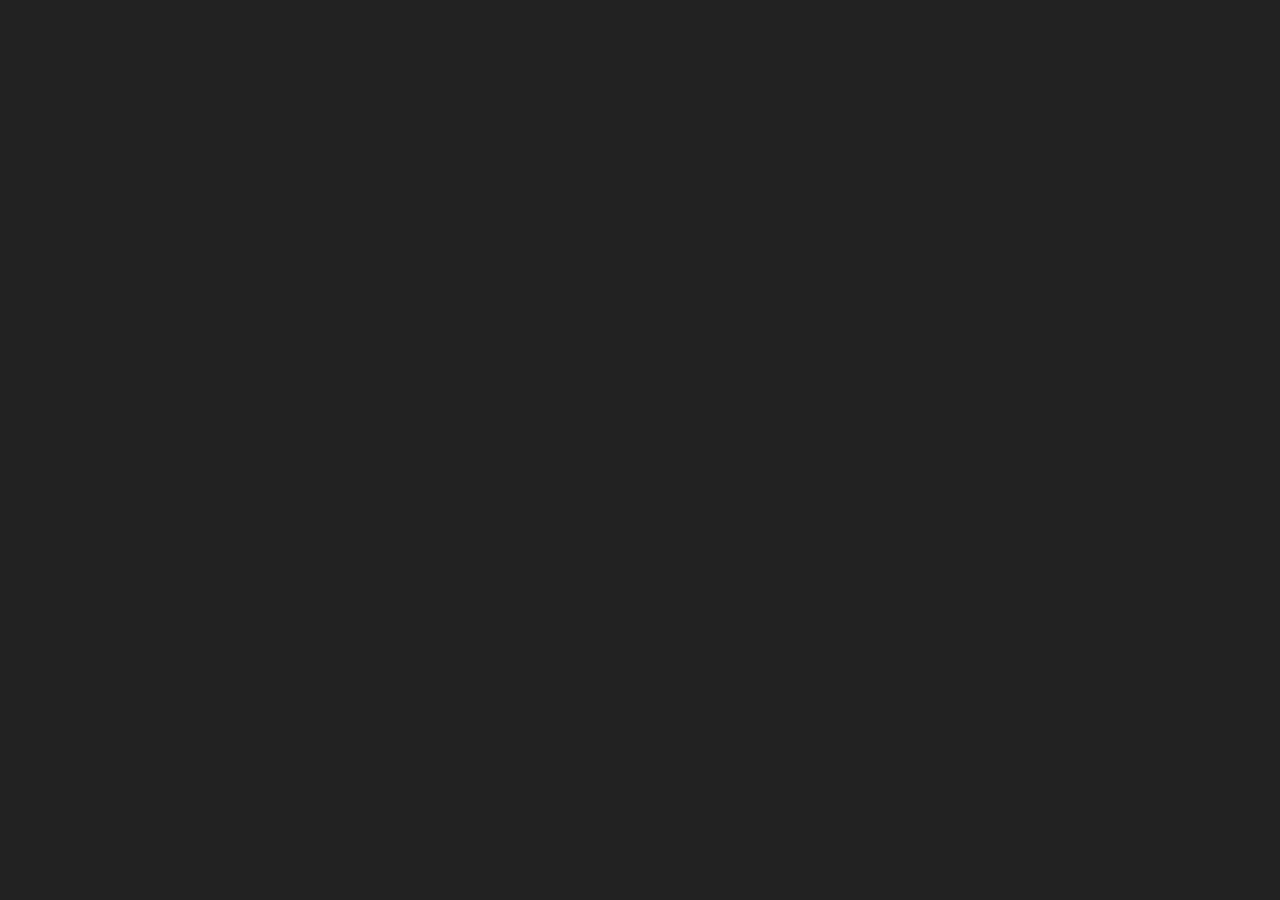
==== pages/inicio.html @ 524d1537 "Pagina de "Sobre" Feita" ====
<!DOCTYPE html>
<html lang="en">
<head>
    <meta charset="UTF-8">
    <meta name="viewport" content="width=device-width, initial-scale=1.0">
    <title>inicio | NovaTech</title>
    <link rel="stylesheet" href="../style.css">
</head>
<body>
    
</body>
</html>
---- style.css ----
@charset "UTF-8"; 

body{
    background-color: rgb( 34 34 34);
    color: white;
    font-family: Arial, Helvetica, sans-serif;
    max-width: 1200px;
    margin: 0 auto;
    padding: 10px;
}
header{
    display: flex;
    flex-direction: row;
    justify-content: space-between;
    align-items: center;
}
#title{
    flex-direction: column;
    line-height: 10px;
}
li{
    display: inline-block;
    margin: 20px;
}
li:hover{
    color: rgb(198, 94, 191); ;
}
#border{
    border: 2px solid rgb(170, 15, 159);
    padding: 5px;
    border-radius: 10px;
}
#border:hover{
    background-color: rgb(170, 15, 159);
    color: white;
}
a{
    text-decoration: none;
    color: white;
}
h1{
    font-weight: 200;
    line-height:10px;
}
main{
    display: block;
    flex-direction: row;
    margin-top: 50px;
}
article{
    margin: 15px;
}
h2{
    font-size: 50px;
    line-height: 40px;
    font-weight: bold;
}
span{
    color: rgb(170, 15, 159);
}
p{
    line-height: 20px;
    max-width: 1000px;
    text-align: justify;
    font-weight: bold;
}
img{
    margin-top: 50px;

}
#image{
    width: 80vw;
    height: 500px;
    background-image: url(images/alex-kotliarskyi-ourQHRTE2IM-unsplash.jpg);
    background-position: top center;
    background-attachment: fixed;
    padding-top: 20px;
    padding-left: 15px;
    border-radius: 10px;
}
#image > p {
    width: 200px;
    text-align: justify;
    background-color: rgba(0, 0, 0, 0.358);
    padding: 10px;
    border-radius: 10px;
}
form > input {
    border-radius: 10px;
    width: 300px;
    height: 40px;
}
#submit{
    margin-top: 10px;
    width: 100px ;
    font-family: Arial, Helvetica, sans-serif;
    font-weight: bold;
    color: white;
    background-color: rgb(170, 15, 159);
}
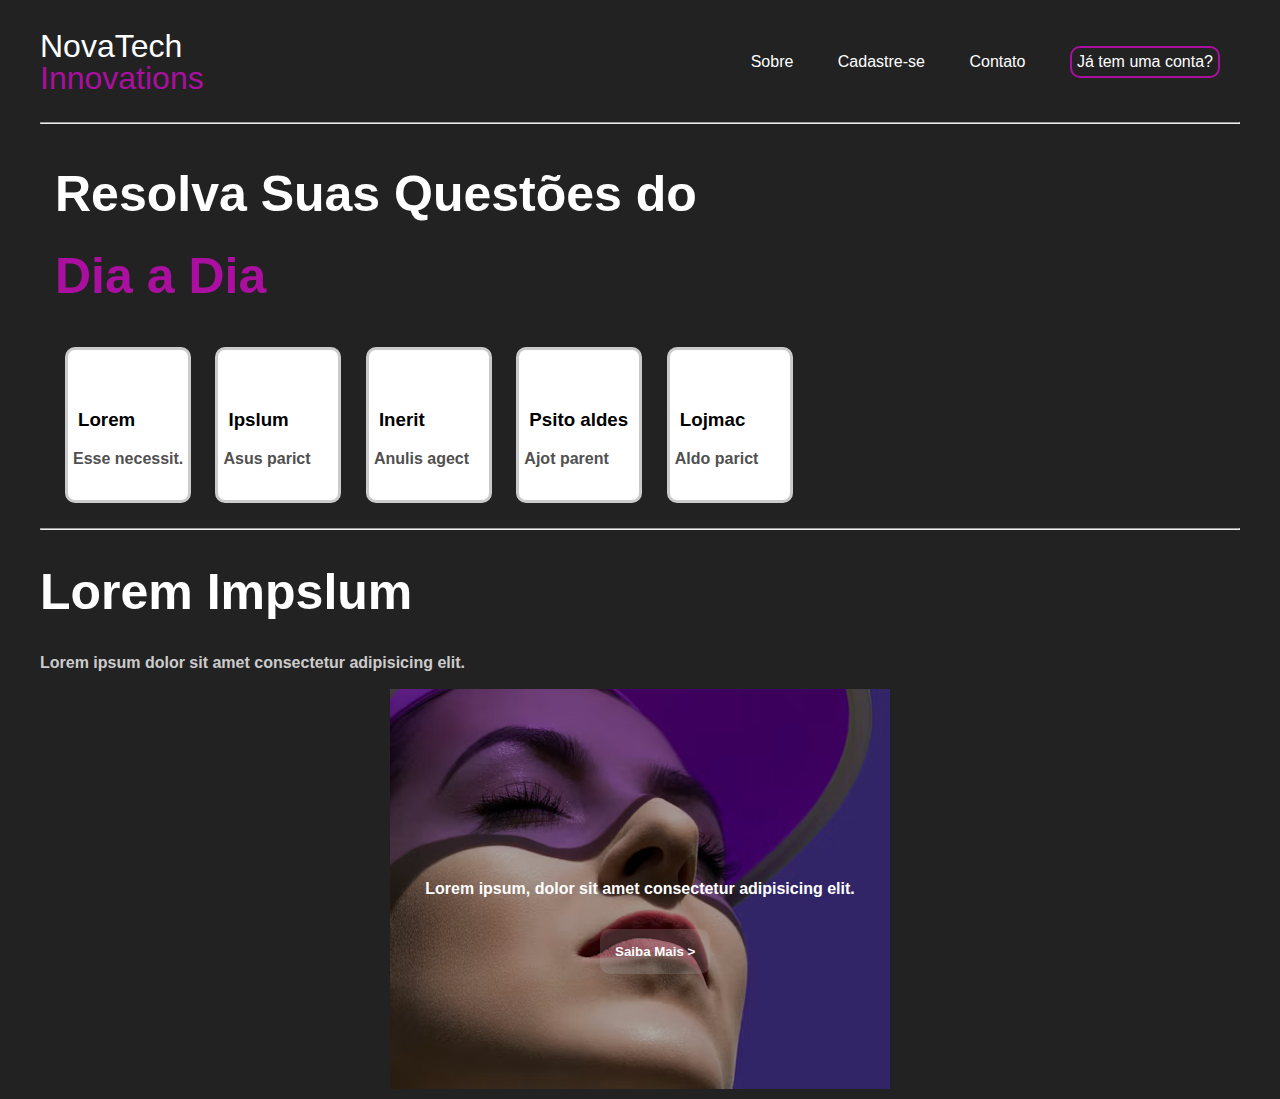
==== commit ed2cd771: "Paginas terminadas" ====
--- a/pages/inicio.html
+++ b/pages/inicio.html
@@ -1,5 +1,5 @@
 <!DOCTYPE html>
-<html lang="en">
+<html lang="pt-br">
 <head>
     <meta charset="UTF-8">
     <meta name="viewport" content="width=device-width, initial-scale=1.0">
@@ -7,6 +7,68 @@
     <link rel="stylesheet" href="../style.css">
 </head>
 <body>
-    
+    <header>
+        <div>
+            <h1>NovaTech</h1>
+            <h1><span>Innovations</span> </h1>
+        </div>
+        <ul>
+            <a href="sobre.html">
+                <li>Sobre</li>
+            </a>
+            <a href="../index.html">
+                <li>Cadastre-se</li>
+            </a>
+            <a href="contato.html">
+                <li>Contato</li>
+            </a>
+            <a href="login.html">
+                <li id="border">Já tem uma conta?</li>
+            </a>
+        </ul>
+    </header>
+    <hr>
+    <main>
+        <article id="navigators_buttons">
+            <h2>Resolva Suas Questões do</h2>
+            <h2><span>Dia a Dia</span></h2>
+
+            <div>
+                <h3>Lorem</h3>
+                <p> Esse necessit.</p>
+            </div>
+                
+            <div>
+                <h3>Ipslum</h3>
+                <p>Asus parict</p>
+            </div>
+
+            <div>
+                <h3>Inerit</h3>
+                <p>Anulis agect</p>
+            </div>
+
+            <div>
+                <h3>Psito aldes</h3>
+                <p>Ajot parent</p>
+            </div>
+
+            <div>
+                <h3>Lojmac</h3>
+                <p>Aldo parict</p>
+            </div>
+        </article>
+        <hr>
+        <section>
+            <h2> Lorem Impslum</h2>
+            <p>Lorem ipsum dolor sit amet consectetur adipisicing elit.</p>
+        </section>
+        <section id="img">
+            <picture>
+                <p>Lorem ipsum, dolor sit amet consectetur adipisicing elit.</p>
+                <a href="../index.html"><input type="button" value="Saiba Mais >"></a>
+            </picture>
+        </section>
+    </main>
 </body>
 </html>--- a/style.css
+++ b/style.css
@@ -34,7 +34,7 @@
     background-color: rgb(170, 15, 159);
     color: white;
 }
-a{
+ul > a{
     text-decoration: none;
     color: white;
 }
@@ -46,6 +46,9 @@
     display: block;
     flex-direction: row;
     margin-top: 50px;
+}
+section > p {
+    color: rgb(205, 204, 204);
 }
 article{
     margin: 15px;
@@ -69,21 +72,44 @@
 
 }
 #image{
-    width: 80vw;
+    max-width: 1200px;
     height: 500px;
-    background-image: url(images/alex-kotliarskyi-ourQHRTE2IM-unsplash.jpg);
+    background-image: url(images/alex-kotliarskyi-ourQHRTE2IM-unsplash-mod.jpg);
     background-position: top center;
     background-attachment: fixed;
+    background-size: cover;
     padding-top: 20px;
     padding-left: 15px;
     border-radius: 10px;
+    position: relative;
+    display: flex;
+    justify-content: center;
+    align-items: center;
 }
-#image > p {
-    width: 200px;
-    text-align: justify;
-    background-color: rgba(0, 0, 0, 0.358);
+#image > h2 {
+    margin: 0 auto;
+    width: 500px;
+    text-align: center;
     padding: 10px;
     border-radius: 10px;
+    font-size: larger;
+}
+#image > a >  input:hover{
+    background-color: rgb(170, 15, 159);
+    transition: 0.5;
+}
+
+#image > a >  input {
+    position: absolute;
+    top: 60%;
+    left: 46%;
+    padding: 15px;
+    border-radius: 10px;
+    border: none;
+    background-color: rgba(225, 219, 219, 0.214);
+    color: rgb(255, 255, 255);
+    font-weight: bold;
+    
 }
 form > input {
     border-radius: 10px;
@@ -97,4 +123,54 @@
     font-weight: bold;
     color: white;
     background-color: rgb(170, 15, 159);
-} +} 
+
+#navigators_buttons > div{
+    background-color: white;
+    width: 120px;
+    height: 150px;
+    display: inline-block;
+    margin: 10px;
+    border-radius: 10px;
+    border: 3px solid rgba(159, 159, 159, 0.546);
+    color: black;
+}
+
+#navigators_buttons > div:hover{
+    border: 3px solid rgb(170, 15, 159);
+}
+
+#navigators_buttons > div > h3{
+    padding-left: 10px;
+    padding-top: 40px;
+}
+#navigators_buttons > div > p{
+    padding-left: 5px;
+    color: rgb(81, 80, 80);
+}
+section#img {
+    margin: auto;
+    background-image: url(images/photo-1611265023526-707d240623af.png);
+    width: 500px;
+    height: 400px;
+    background-position: bottom center;
+    position: relative;
+    display: flex;
+    justify-content: center;
+    align-items: center;
+}
+section#img > p{
+    text-align: center;
+}
+section#img > picture > a >  input {
+    position: absolute;
+    top: 60%;
+    left: 42%;
+    padding: 15px;
+    border-radius: 10px;
+    border: none;
+    background-color: rgba(177, 177, 177, 0.214);
+    color: rgb(255, 255, 255);
+    font-weight: bold;
+    
+}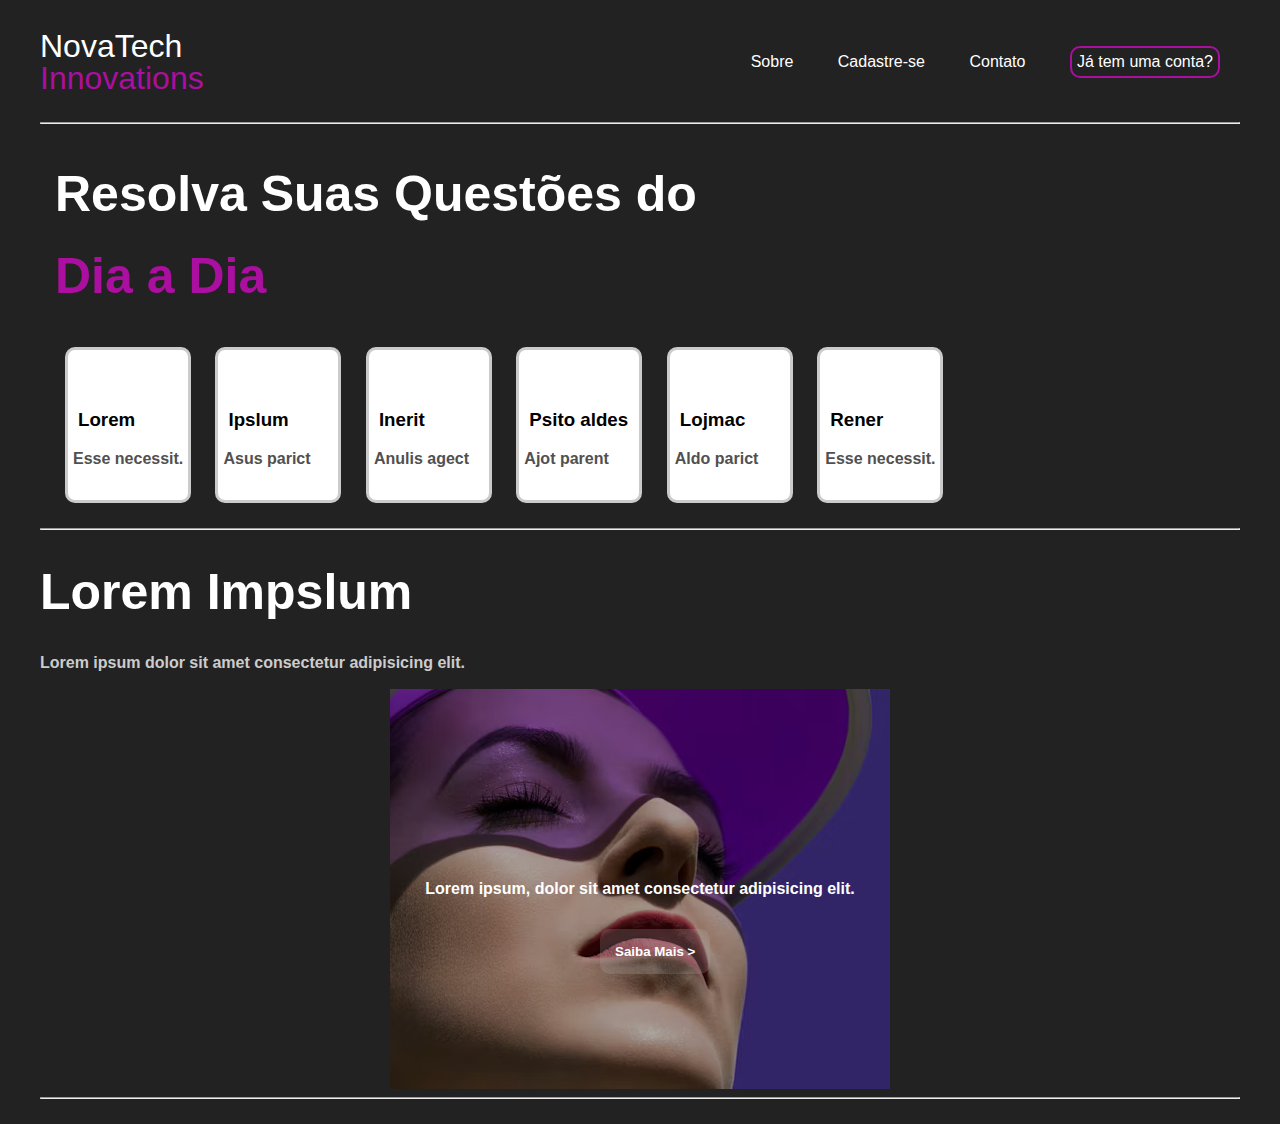
==== commit 3856dadf: "responsividade melhorada" ====
--- a/pages/inicio.html
+++ b/pages/inicio.html
@@ -3,7 +3,7 @@
 <head>
     <meta charset="UTF-8">
     <meta name="viewport" content="width=device-width, initial-scale=1.0">
-    <title>inicio | NovaTech</title>
+    <title>Inicio | NovaTech</title>
     <link rel="stylesheet" href="../style.css">
 </head>
 <body>
@@ -57,6 +57,10 @@
                 <h3>Lojmac</h3>
                 <p>Aldo parict</p>
             </div>
+            <div>
+                <h3>Rener</h3>
+                <p> Esse necessit.</p>
+            </div>
         </article>
         <hr>
         <section>
@@ -69,6 +73,10 @@
                 <a href="../index.html"><input type="button" value="Saiba Mais >"></a>
             </picture>
         </section>
+        <hr>
+        <article>
+
+        </article>
     </main>
 </body>
 </html>--- a/style.css
+++ b/style.css
@@ -151,7 +151,7 @@
 section#img {
     margin: auto;
     background-image: url(images/photo-1611265023526-707d240623af.png);
-    width: 500px;
+    max-width: 500px;
     height: 400px;
     background-position: bottom center;
     position: relative;
